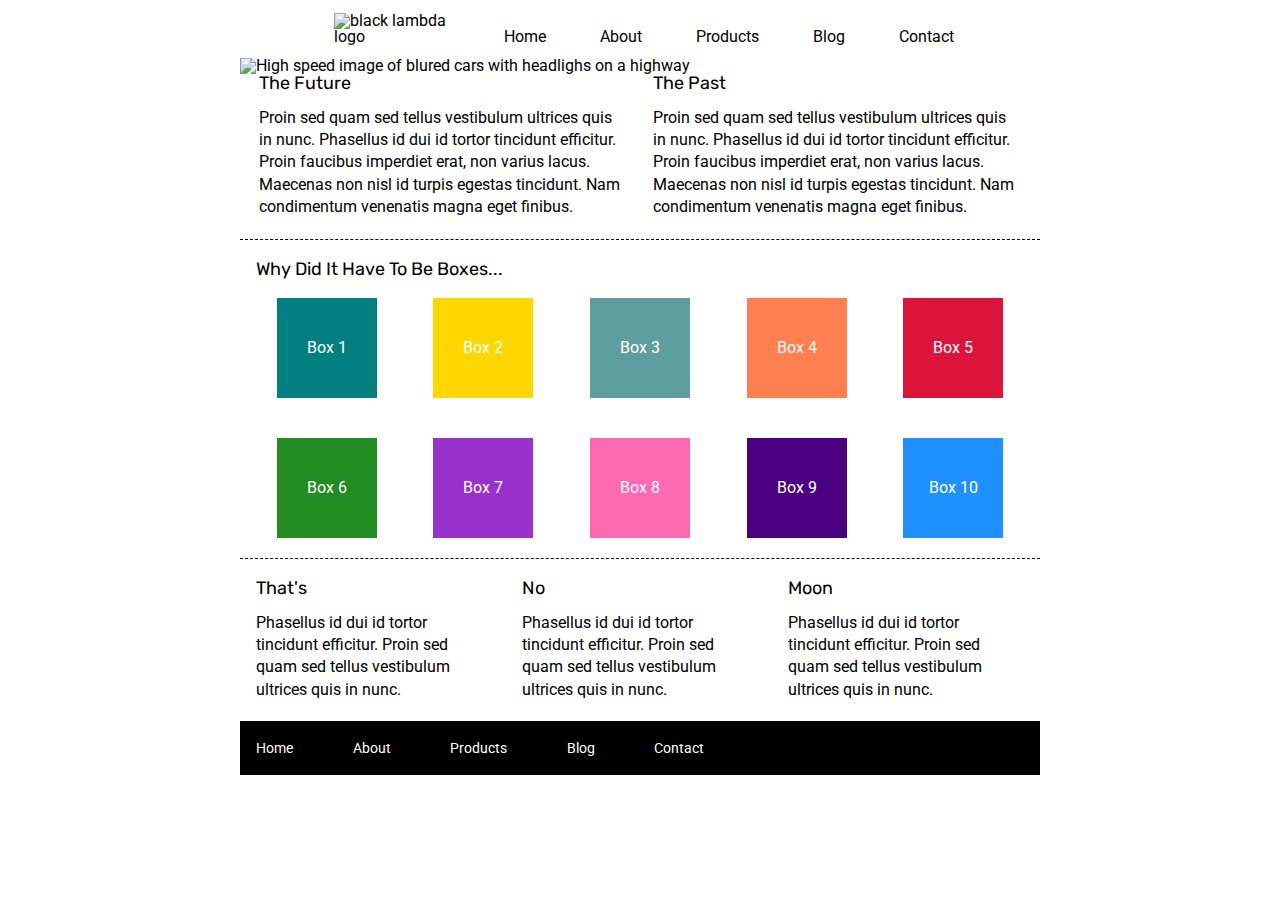
==== index.html @ fe999c0a "Finished Updated mobile" ====
<!doctype html>

<html lang="en">
<head>
  <meta charset="utf-8">
  <meta name="viewport" content="width=device-width, initial-scale=1, shrink-to-fit=no">
  <title>Sprint Challenge - Home</title>

  <link href="https://fonts.googleapis.com/css?family=Roboto|Rubik" rel="stylesheet">
  <link rel="stylesheet" href="style/index.css">

</head>

<body>
    <header>
       <img class="logo" src="assets/lambda-black.png" alt="black lambda logo">
       <nav class="main-nav">
           <a href="index.html" id="Home">Home</a>
           <a href="about.html" id="About">About</a>
           <a href="products.html"id='Products'>Products</a>
           <a href="blog.html" id='Blog'>Blog</a>
            <a href="contact.html"id='Contact'>Contact</a>
       </nav>
   </header>
     <div class="container">
            <!--Main Hero Image-->
            <img src="assets/jumbo.jpg" alt="High speed image of blured cars with headlighs on a highway">
           <section class="top-content">
            
            <div class="text-container">
                <h2>The Future</h2>
                <p>Proin sed quam sed tellus vestibulum ultrices quis in nunc. Phasellus id dui id tortor tincidunt efficitur. Proin faucibus imperdiet erat, non varius lacus. Maecenas non nisl id turpis egestas tincidunt. Nam condimentum venenatis magna eget finibus.</p>
            </div>
            <div class="text-container">
                <h2>The Past</h2>
                <p>Proin sed quam sed tellus vestibulum ultrices quis in nunc. Phasellus id dui id tortor tincidunt efficitur. Proin faucibus imperdiet erat, non varius lacus. Maecenas non nisl id turpis egestas tincidunt. Nam condimentum venenatis magna eget finibus.</p>
            </div>
        </section>
        
        <section class="middle-content">
        
            <h2>Why Did It Have To Be Boxes...</h2>
            
            <div class="boxes">
                <div class="box" id="box1">Box 1</div>
                <div class="box" id="box2">Box 2</div>
                <div class="box" id="box3">Box 3</div>
                <div class="box" id="box4">Box 4</div>
                <div class="box" id='box5'>Box 5</div>
                <div class="box" id='box6'>Box 6</div>
                <div class="box" id='box7'>Box 7</div>
                <div class="box" id='box8'>Box 8</div>
                <div class="box" id='box9'>Box 9</div>
                <div class="box" id="box10">Box 10</div>
            </div>
        
        </section>

        <section class="bottom-content">

            <div class="text-container">
                <h2>That's</h2>
                <p>Phasellus id dui id tortor tincidunt efficitur. Proin sed quam sed tellus vestibulum ultrices quis in nunc.</p>
            </div>
            <div class="text-container">
                <h2>No</h2>
                <p>Phasellus id dui id tortor tincidunt efficitur. Proin sed quam sed tellus vestibulum ultrices quis in nunc.</p>
            </div>
            <div class="text-container">
                <h2>Moon</h2>
                <p>Phasellus id dui id tortor tincidunt efficitur. Proin sed quam sed tellus vestibulum ultrices quis in nunc.</p>
            </div>

        </section>
        
        <footer>
            <nav>
                <a href="index.html">Home</a>
                <a href="about.html">About</a>
                <a href="products.html">Products</a>
                <a href="blog.html">Blog</a>
                <a href="contact.html">Contact</a>
            </nav>
        </footer>
    </div><!-- container -->        
</body>
</html>
---- style/index.css ----
/* http://meyerweb.com/eric/tools/css/reset/ 
   v2.0 | 20110126
   License: none (public domain)
*/

html, body, div, span, applet, object, iframe,
h1, h2, h3, h4, h5, h6, p, blockquote, pre,
a, abbr, acronym, address, big, cite, code,
del, dfn, em, img, ins, kbd, q, s, samp,
small, strike, strong, sub, sup, tt, var,
b, u, i, center,
dl, dt, dd, ol, ul, li,
fieldset, form, label, legend,
table, caption, tbody, tfoot, thead, tr, th, td,
article, aside, canvas, details, embed, 
figure, figcaption, footer, header, hgroup, 
menu, nav, output, ruby, section, summary,
time, mark, audio, video {
	margin: 0;
	padding: 0;
	border: 0;
	font-size: 62.5%;
	font: inherit;
	vertical-align: baseline;
}
/* HTML5 display-role reset for older browsers */
article, aside, details, figcaption, figure, 
footer, header, hgroup, menu, nav, section {
	display: block;
}
body {
	line-height: 1;
}
ol, ul {
	list-style: none;
}
blockquote, q {
	quotes: none;
}
blockquote:before, blockquote:after,
q:before, q:after {
	content: '';
	content: none;
}
table {
	border-collapse: collapse;
	border-spacing: 0;
}

* {
    box-sizing: border-box;
}

html, body {
    height: 100%;
    font-family: 'Roboto', sans-serif;
}

h1, h2, h3, h4, h5 {
    font-size: 18px;
    margin-bottom: 15px;
    font-family: 'Rubik', sans-serif;
}

p {
    line-height: 1.4;
}
/* Header*/
header{
    display: flex;
    width: 55%;
    padding-left: 1.5rem;
    padding-bottom: 1%;
    justify-content:center ;
    justify-content: space-evenly;
    align-items: center;
    margin-top: 1%;
    margin-left: 20%;
    margin-right: 0;
    }
.logo{
    margin-left: 3%;
    padding-left: 5%;
    justify-self: left;
}
.main-nav{
    width: 95%;
    /*TRBL*/
    padding:1rem 0 0 0rem;
    display: flex;
    justify-content: space-evenly;
}
.main-nav a{
    margin-left: 3em;
    text-decoration:none;
    color: black;
}

/*Main Content*/
.container {
    width: 800px;
    margin: 0 auto;
}

.top-content {
    display: flex;
    flex-wrap: wrap;
    justify-content: space-evenly;
    margin-bottom: 20px;
    border-bottom: 1px dashed black;
}
.top-content img {
    margin-bottom: 1rem;
}

.top-content .text-container {
    width: 48%;
    padding: 0 1%;
    padding-bottom: 20px;  
}

.middle-content {
    margin-bottom: 20px;
    border-bottom: 1px dashed black;
}

.middle-content h2 {
    padding: 0 2%;
    margin-bottom: 0;
}

.middle-content .boxes {
    display: flex;
    flex-wrap: wrap;
    justify-content: space-evenly;
}

.middle-content .boxes .box {
    width: 12.5%;
    height: 100px;
    margin: 20px 2.5%;
    color: white;
    display: flex;
    align-items: center;
    justify-content: center;
}
/*Box Colors*/
    #box1{ 
        background-color:teal;
    }
    #box2{
        background: gold;
    } 
    #box3{
        background:cadetblue;
    }
    #box4{
        background:  coral;
    }
    #box5{
        background:  crimson;
    }
    #box6{
        background: forestgreen;
    }
    #box7{
        background:darkorchid;
    }
    #box8{
        background: hotpink;
    }
    #box9{
        background:  indigo;
    }
    #box10{
        background:dodgerblue;
    }
.bottom-content {
    display: flex;
    margin: 0 2% 20px;
    justify-content: space-around;
}

.bottom-content .text-container {
    padding-right: 4%;
}

.bottom-content .text-container:last-child {
    padding-right: 0;
}

footer {
    width: 100%;
    background: black;
}

footer nav {
    width: 60%;
    display: flex;
    justify-content: space-between;
    align-items: center;
    padding: 20px 2%;
    font-size: 14px;
}

footer nav a {
    color: white;
    text-decoration: none;
}

/*Media Queries*/

@media (max-width:800px){
    header{
        display: flex;
        width: 95%;
        justify-content:center ;
        justify-content: space-evenly;
        align-items: center;
        margin: 0;
        padding: 0;
        }
    .logo{
        margin-left: 0;
        padding-left: 0;
        justify-self: left;
    }
    .main-nav{
        width: 95%;
        /*TRBL*/
        padding:1rem 0 0 0rem;
        display: flex;
        justify-content: space-evenly;
    }
    .main-nav a{
        margin-left: 3em;
        text-decoration:none;
        color: black;
    }

    .top-content {
        width: 85%;
    
    }
    section.middle-content{
        width: 86%;
    }
    .middle-content .boxes .box {
        width: 30.5%;
        height: 10.5rem;
        margin: 20px 2.5%;
        color: white;
        display: flex;
        flex-wrap: wrap;
        align-items: center;
        justify-content: center;
    }
}

@media(max-width:500px){
    header{
        display: flex;
        flex-direction: column;
        width: 100%;
        justify-content:center ;
        align-content: center;
        align-items: center;
        margin: 0;
        padding: 0;
        }
        
    .logo{
        margin: 1% auto !% auto;
        padding-left: 0;
        justify-self: left;
    }
    .main-nav{
        width:100%;
        /*TRBL*/
        padding:1rem 0 0 0rem;
        display: flex;
        flex-direction: column;
        align-items: center;
        align-content: space-between;
    }
    .main-nav a{
        margin-left:0;
        margin-top: 1rem;
        text-decoration:none;
        color: black;
    }

    .container{
        width: 95.7%;
        margin-left: 0;
    }
  
    .top-content {
        width: 100%;
        height: 50%;
        margin-left: 2%;
        margin-right: 0;
        display: flex;
        flex-direction: column;
        flex-wrap: wrap;
        justify-content: center;   
        
    }
    .container img{
        width: 100%;
        height: 5rem;
        margin-top: 1rem;
        margin-bottom: 1rem;
        justify-self: left;
        
    }
    .top-content .text-container {
        width: 100%;
        padding: 0 1%;
        padding-bottom: 20px;  
    }
    
        
    section.middle-content{
        width: 100%;
    }
    .middle-content .boxes .box {
        width: 50%;
        height: 14rem;
        margin: 2rem 2.5%;
        color: white;
        display: flex;
        flex-direction: column;
        flex-wrap: wrap;
        align-items: center;
        justify-content: center;
    }
    .bottom-content {
        width: 100%;
        display: flex;
        margin: 0 2% 20px;
        justify-content: space-around;
    }

    footer {
        width: 100%;
        background: black;
    }
    
    footer nav {
        width: 90%;
        display: flex;
        flex-direction: column;
        align-items: center;
        padding: 20px 2%;
        font-size: 14px;
    }
    
    footer nav a {
        margin-top: 0.5rem;
        margin-bottom: 0.5rem;
        color: white;
        text-decoration: none;
    }

}
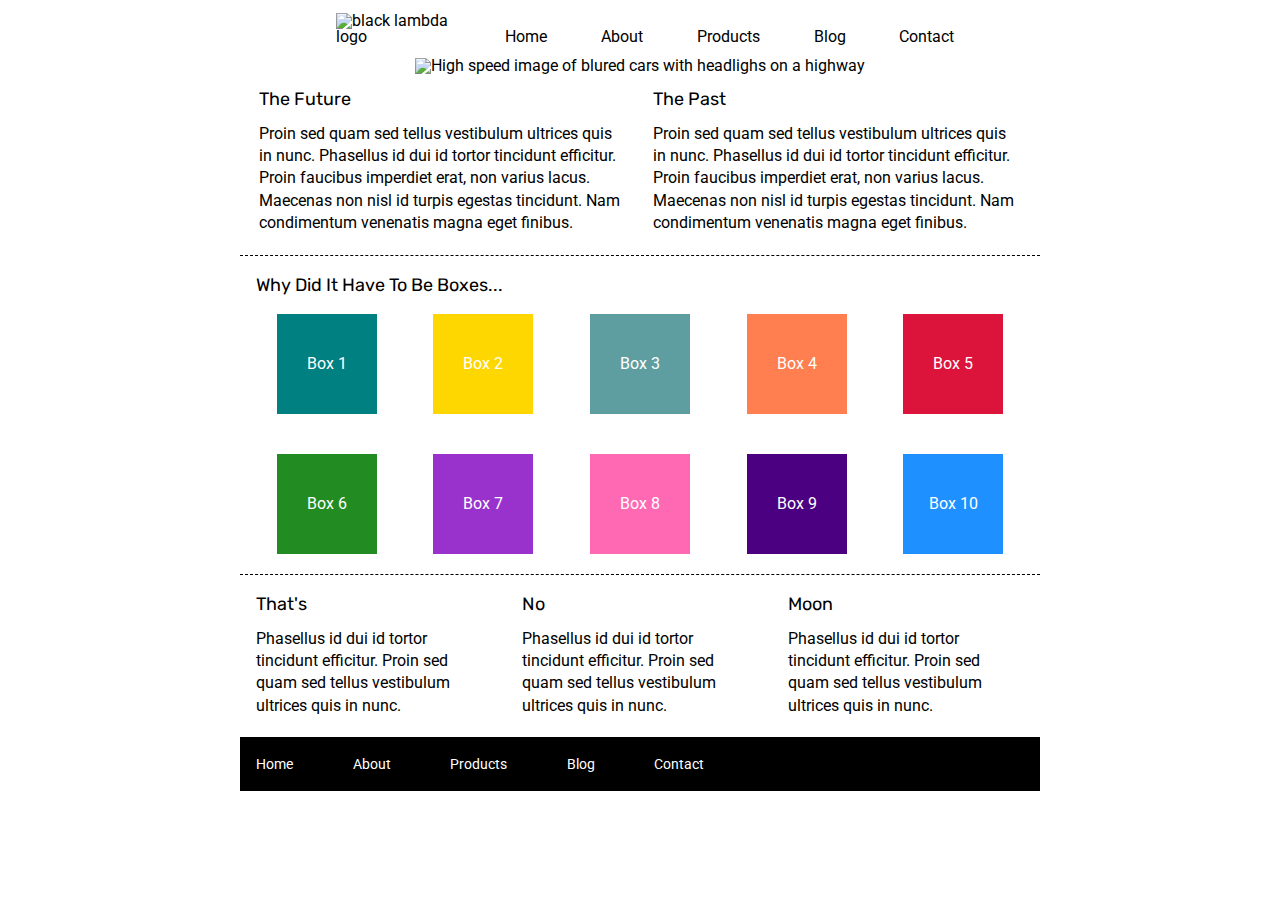
==== commit bf624054: "Revert "Finished Updated mobile"" ====
--- a/index.html
+++ b/index.html
@@ -23,10 +23,9 @@
        </nav>
    </header>
      <div class="container">
-            <!--Main Hero Image-->
-            <img src="assets/jumbo.jpg" alt="High speed image of blured cars with headlighs on a highway">
            <section class="top-content">
-            
+               <!--Main Hero Image-->
+               <img src="assets/jumbo.jpg" alt="High speed image of blured cars with headlighs on a highway">
             <div class="text-container">
                 <h2>The Future</h2>
                 <p>Proin sed quam sed tellus vestibulum ultrices quis in nunc. Phasellus id dui id tortor tincidunt efficitur. Proin faucibus imperdiet erat, non varius lacus. Maecenas non nisl id turpis egestas tincidunt. Nam condimentum venenatis magna eget finibus.</p>
--- a/style/index.css
+++ b/style/index.css
@@ -69,7 +69,7 @@
 header{
     display: flex;
     width: 55%;
-    padding-left: 1.5rem;
+    padding-left: 2%;
     padding-bottom: 1%;
     justify-content:center ;
     justify-content: space-evenly;
@@ -261,9 +261,9 @@
     header{
         display: flex;
         flex-direction: column;
-        width: 100%;
+        width: 65%;
         justify-content:center ;
-        align-content: center;
+        justify-content: space-evenly;
         align-items: center;
         margin: 0;
         padding: 0;
@@ -275,7 +275,7 @@
         justify-self: left;
     }
     .main-nav{
-        width:100%;
+        width: 95%;
         /*TRBL*/
         padding:1rem 0 0 0rem;
         display: flex;
@@ -289,78 +289,37 @@
         text-decoration:none;
         color: black;
     }
-
-    .container{
-        width: 95.7%;
-        margin-left: 0;
-    }
   
     .top-content {
-        width: 100%;
-        height: 50%;
-        margin-left: 2%;
-        margin-right: 0;
+        width: 56%;
         display: flex;
         flex-direction: column;
-        flex-wrap: wrap;
-        justify-content: center;   
+        justify-content: left;
         
     }
-    .container img{
-        width: 100%;
-        height: 5rem;
-        margin-top: 1rem;
-        margin-bottom: 1rem;
+    .top-content .text-container{
         justify-self: left;
-        
-    }
-    .top-content .text-container {
-        width: 100%;
-        padding: 0 1%;
-        padding-bottom: 20px;  
     }
     
-        
     section.middle-content{
-        width: 100%;
+        width: 56%;
     }
     .middle-content .boxes .box {
-        width: 50%;
-        height: 14rem;
-        margin: 2rem 2.5%;
+        width: 15.5%;
+        height: 4rem;
+        margin: 20px 2.5%;
         color: white;
         display: flex;
         flex-direction: column;
-        flex-wrap: wrap;
+        flex-wrap: nowrap;
         align-items: center;
         justify-content: center;
     }
     .bottom-content {
-        width: 100%;
+        width: 56%;
         display: flex;
         margin: 0 2% 20px;
         justify-content: space-around;
     }
 
-    footer {
-        width: 100%;
-        background: black;
-    }
-    
-    footer nav {
-        width: 90%;
-        display: flex;
-        flex-direction: column;
-        align-items: center;
-        padding: 20px 2%;
-        font-size: 14px;
-    }
-    
-    footer nav a {
-        margin-top: 0.5rem;
-        margin-bottom: 0.5rem;
-        color: white;
-        text-decoration: none;
-    }
-
 }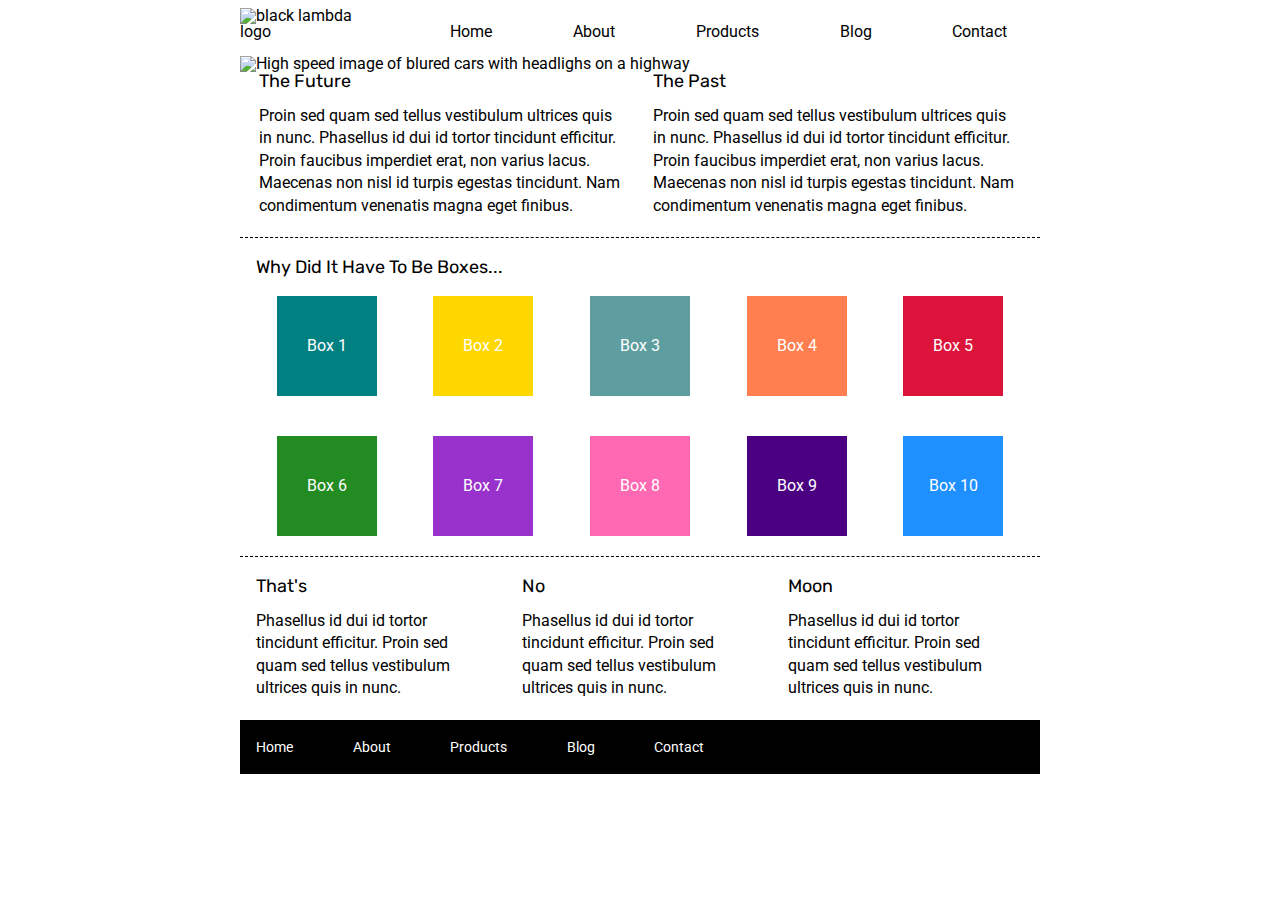
==== commit 7fe2cbb7: "Updated Nav bar margins" ====
--- a/index.html
+++ b/index.html
@@ -12,20 +12,22 @@
 </head>
 
 <body>
-    <header>
-       <img class="logo" src="assets/lambda-black.png" alt="black lambda logo">
-       <nav class="main-nav">
-           <a href="index.html" id="Home">Home</a>
-           <a href="about.html" id="About">About</a>
-           <a href="products.html"id='Products'>Products</a>
-           <a href="blog.html" id='Blog'>Blog</a>
-            <a href="contact.html"id='Contact'>Contact</a>
-       </nav>
-   </header>
+    
      <div class="container">
+        <header>
+            <img class="logo" src="assets/lambda-black.png" alt="black lambda logo">
+            <nav class="main-nav">
+                <a href="index.html" id="Home">Home</a>
+                <a href="about.html" id="About">About</a>
+                <a href="products.html"id='Products'>Products</a>
+                <a href="blog.html" id='Blog'>Blog</a>
+                 <a href="contact.html"id='Contact'>Contact</a>
+            </nav>
+        </header>
+            <!--Main Hero Image-->
+            <img src="assets/jumbo.jpg" alt="High speed image of blured cars with headlighs on a highway">
            <section class="top-content">
-               <!--Main Hero Image-->
-               <img src="assets/jumbo.jpg" alt="High speed image of blured cars with headlighs on a highway">
+            
             <div class="text-container">
                 <h2>The Future</h2>
                 <p>Proin sed quam sed tellus vestibulum ultrices quis in nunc. Phasellus id dui id tortor tincidunt efficitur. Proin faucibus imperdiet erat, non varius lacus. Maecenas non nisl id turpis egestas tincidunt. Nam condimentum venenatis magna eget finibus.</p>
--- a/style/index.css
+++ b/style/index.css
@@ -68,19 +68,16 @@
 /* Header*/
 header{
     display: flex;
-    width: 55%;
-    padding-left: 2%;
-    padding-bottom: 1%;
+    width: 100%;
     justify-content:center ;
     justify-content: space-evenly;
     align-items: center;
     margin-top: 1%;
-    margin-left: 20%;
     margin-right: 0;
+    margin-bottom: 2%;
     }
 .logo{
-    margin-left: 3%;
-    padding-left: 5%;
+
     justify-self: left;
 }
 .main-nav{
@@ -211,18 +208,22 @@
 /*Media Queries*/
 
 @media (max-width:800px){
+   .container{
+       width:99%;
+   }
     header{
         display: flex;
-        width: 95%;
+        width: 100%;
         justify-content:center ;
         justify-content: space-evenly;
         align-items: center;
-        margin: 0;
+        margin: 1%;
         padding: 0;
         }
-    .logo{
-        margin-left: 0;
-        padding-left: 0;
+   
+     header   img.logo{
+        width: 30%;
+        height: 30%;
         justify-self: left;
     }
     .main-nav{
@@ -236,6 +237,9 @@
         margin-left: 3em;
         text-decoration:none;
         color: black;
+    }
+    .container img{
+        width: 100%;
     }
 
     .top-content {
@@ -261,9 +265,9 @@
     header{
         display: flex;
         flex-direction: column;
-        width: 65%;
+        width: 100%;
         justify-content:center ;
-        justify-content: space-evenly;
+        align-content: center;
         align-items: center;
         margin: 0;
         padding: 0;
@@ -275,7 +279,7 @@
         justify-self: left;
     }
     .main-nav{
-        width: 95%;
+        width:100%;
         /*TRBL*/
         padding:1rem 0 0 0rem;
         display: flex;
@@ -289,37 +293,78 @@
         text-decoration:none;
         color: black;
     }
+
+    .container{
+        width: 95.7%;
+        margin-left: 0;
+    }
   
     .top-content {
-        width: 56%;
-        display: flex;
-        flex-direction: column;
-        justify-content: left;
+        width: 100%;
+        height: 50%;
+        margin-left: 2%;
+        margin-right: 0;
+        display: flex;
+        flex-direction: column;
+        flex-wrap: wrap;
+        justify-content: center;   
         
     }
-    .top-content .text-container{
+    .container img{
+        width: 100%;
+        height: 5rem;
+        margin-top: 1rem;
+        margin-bottom: 1rem;
         justify-self: left;
+        
+    }
+    .top-content .text-container {
+        width: 100%;
+        padding: 0 1%;
+        padding-bottom: 20px;  
     }
     
+        
     section.middle-content{
-        width: 56%;
+        width: 100%;
     }
     .middle-content .boxes .box {
-        width: 15.5%;
-        height: 4rem;
-        margin: 20px 2.5%;
+        width: 50%;
+        height: 14rem;
+        margin: 2rem 2.5%;
         color: white;
         display: flex;
         flex-direction: column;
-        flex-wrap: nowrap;
+        flex-wrap: wrap;
         align-items: center;
         justify-content: center;
     }
     .bottom-content {
-        width: 56%;
+        width: 100%;
         display: flex;
         margin: 0 2% 20px;
         justify-content: space-around;
     }
 
+    footer {
+        width: 100%;
+        background: black;
+    }
+    
+    footer nav {
+        width: 90%;
+        display: flex;
+        flex-direction: column;
+        align-items: center;
+        padding: 20px 2%;
+        font-size: 14px;
+    }
+    
+    footer nav a {
+        margin-top: 0.5rem;
+        margin-bottom: 0.5rem;
+        color: white;
+        text-decoration: none;
+    }
+
 }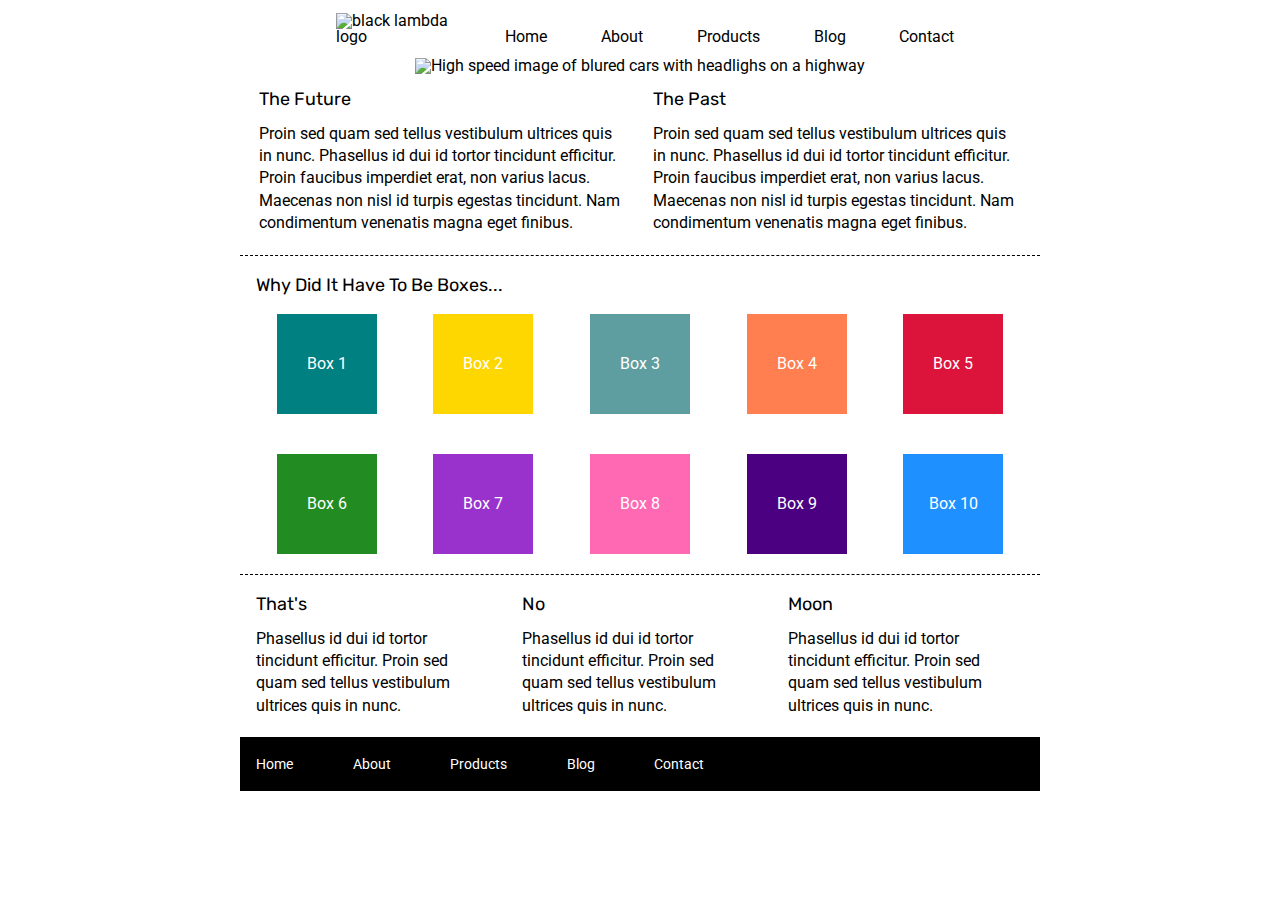
==== commit 2f375c76: "Merge pull request #3 from Elisa-Alvarez/revert-2-elisa-alvarez" ====
--- a/index.html
+++ b/index.html
@@ -12,22 +12,20 @@
 </head>
 
 <body>
-    
+    <header>
+       <img class="logo" src="assets/lambda-black.png" alt="black lambda logo">
+       <nav class="main-nav">
+           <a href="index.html" id="Home">Home</a>
+           <a href="about.html" id="About">About</a>
+           <a href="products.html"id='Products'>Products</a>
+           <a href="blog.html" id='Blog'>Blog</a>
+            <a href="contact.html"id='Contact'>Contact</a>
+       </nav>
+   </header>
      <div class="container">
-        <header>
-            <img class="logo" src="assets/lambda-black.png" alt="black lambda logo">
-            <nav class="main-nav">
-                <a href="index.html" id="Home">Home</a>
-                <a href="about.html" id="About">About</a>
-                <a href="products.html"id='Products'>Products</a>
-                <a href="blog.html" id='Blog'>Blog</a>
-                 <a href="contact.html"id='Contact'>Contact</a>
-            </nav>
-        </header>
-            <!--Main Hero Image-->
-            <img src="assets/jumbo.jpg" alt="High speed image of blured cars with headlighs on a highway">
            <section class="top-content">
-            
+               <!--Main Hero Image-->
+               <img src="assets/jumbo.jpg" alt="High speed image of blured cars with headlighs on a highway">
             <div class="text-container">
                 <h2>The Future</h2>
                 <p>Proin sed quam sed tellus vestibulum ultrices quis in nunc. Phasellus id dui id tortor tincidunt efficitur. Proin faucibus imperdiet erat, non varius lacus. Maecenas non nisl id turpis egestas tincidunt. Nam condimentum venenatis magna eget finibus.</p>
--- a/style/index.css
+++ b/style/index.css
@@ -68,16 +68,19 @@
 /* Header*/
 header{
     display: flex;
-    width: 100%;
+    width: 55%;
+    padding-left: 2%;
+    padding-bottom: 1%;
     justify-content:center ;
     justify-content: space-evenly;
     align-items: center;
     margin-top: 1%;
+    margin-left: 20%;
     margin-right: 0;
-    margin-bottom: 2%;
     }
 .logo{
-
+    margin-left: 3%;
+    padding-left: 5%;
     justify-self: left;
 }
 .main-nav{
@@ -208,22 +211,18 @@
 /*Media Queries*/
 
 @media (max-width:800px){
-   .container{
-       width:99%;
-   }
     header{
         display: flex;
-        width: 100%;
+        width: 95%;
         justify-content:center ;
         justify-content: space-evenly;
         align-items: center;
-        margin: 1%;
+        margin: 0;
         padding: 0;
         }
-   
-     header   img.logo{
-        width: 30%;
-        height: 30%;
+    .logo{
+        margin-left: 0;
+        padding-left: 0;
         justify-self: left;
     }
     .main-nav{
@@ -237,9 +236,6 @@
         margin-left: 3em;
         text-decoration:none;
         color: black;
-    }
-    .container img{
-        width: 100%;
     }
 
     .top-content {
@@ -265,9 +261,9 @@
     header{
         display: flex;
         flex-direction: column;
-        width: 100%;
+        width: 65%;
         justify-content:center ;
-        align-content: center;
+        justify-content: space-evenly;
         align-items: center;
         margin: 0;
         padding: 0;
@@ -279,7 +275,7 @@
         justify-self: left;
     }
     .main-nav{
-        width:100%;
+        width: 95%;
         /*TRBL*/
         padding:1rem 0 0 0rem;
         display: flex;
@@ -293,78 +289,37 @@
         text-decoration:none;
         color: black;
     }
-
-    .container{
-        width: 95.7%;
-        margin-left: 0;
-    }
   
     .top-content {
-        width: 100%;
-        height: 50%;
-        margin-left: 2%;
-        margin-right: 0;
+        width: 56%;
         display: flex;
         flex-direction: column;
-        flex-wrap: wrap;
-        justify-content: center;   
+        justify-content: left;
         
     }
-    .container img{
-        width: 100%;
-        height: 5rem;
-        margin-top: 1rem;
-        margin-bottom: 1rem;
+    .top-content .text-container{
         justify-self: left;
-        
-    }
-    .top-content .text-container {
-        width: 100%;
-        padding: 0 1%;
-        padding-bottom: 20px;  
     }
     
-        
     section.middle-content{
-        width: 100%;
+        width: 56%;
     }
     .middle-content .boxes .box {
-        width: 50%;
-        height: 14rem;
-        margin: 2rem 2.5%;
+        width: 15.5%;
+        height: 4rem;
+        margin: 20px 2.5%;
         color: white;
         display: flex;
         flex-direction: column;
-        flex-wrap: wrap;
+        flex-wrap: nowrap;
         align-items: center;
         justify-content: center;
     }
     .bottom-content {
-        width: 100%;
+        width: 56%;
         display: flex;
         margin: 0 2% 20px;
         justify-content: space-around;
     }
 
-    footer {
-        width: 100%;
-        background: black;
-    }
-    
-    footer nav {
-        width: 90%;
-        display: flex;
-        flex-direction: column;
-        align-items: center;
-        padding: 20px 2%;
-        font-size: 14px;
-    }
-    
-    footer nav a {
-        margin-top: 0.5rem;
-        margin-bottom: 0.5rem;
-        color: white;
-        text-decoration: none;
-    }
-
 }